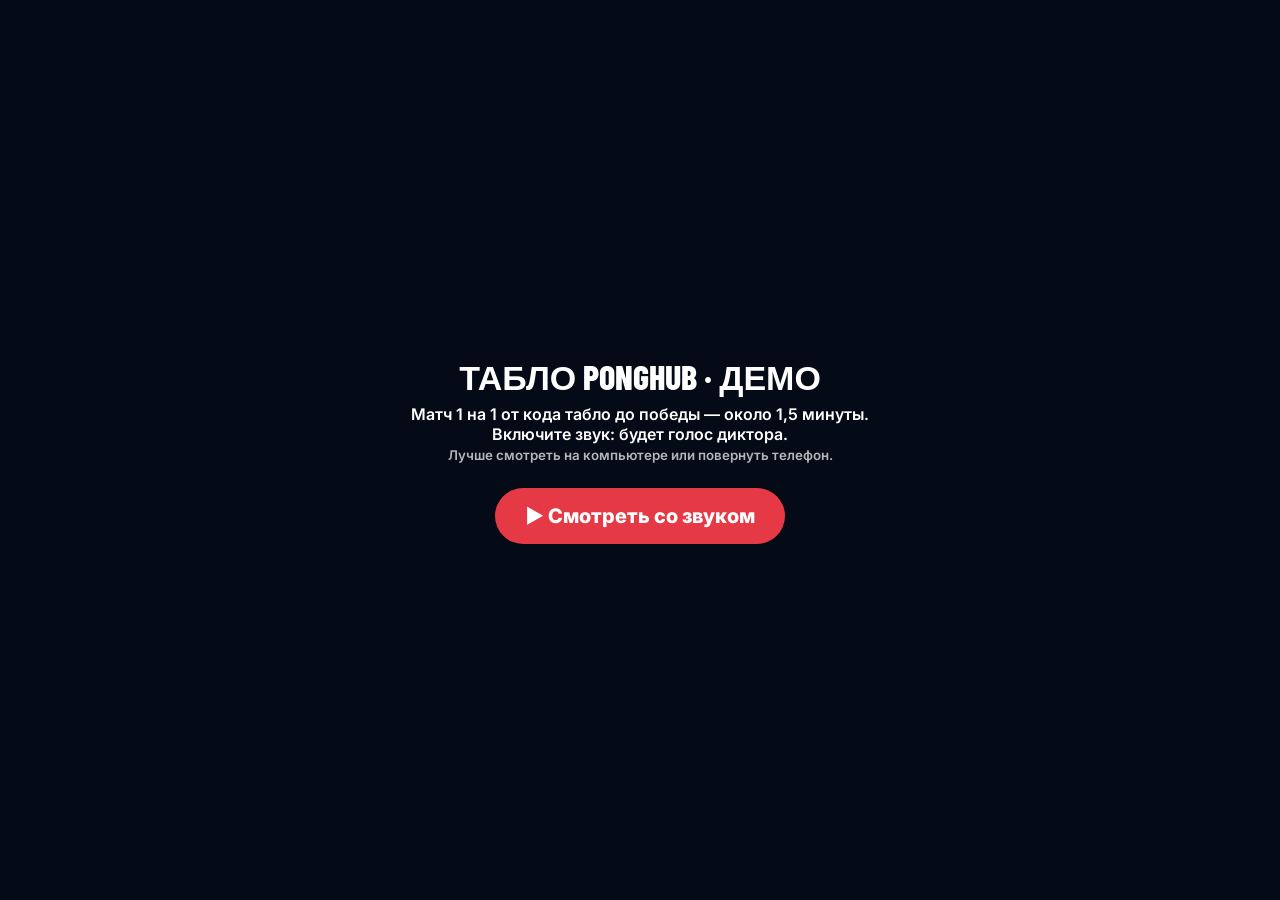
==== demo/flow.html @ a955c776 "Демо табло без входа: от кода до победы с озвучкой — /demo/flow.html Co-Authored-By: Claude Opus 5.5" ====
<!doctype html>
<html lang="ru"><head><meta charset="utf-8"><meta name="viewport" content="width=device-width, initial-scale=1, viewport-fit=cover"><meta name="robots" content="noindex">
<base href="../">
<title>Табло PongHub — от кода до победы</title>
<link rel="stylesheet" href="https://fonts.googleapis.com/css2?family=Barlow+Condensed:wght@600;700;800&family=Inter:wght@400;500;600;700&display=swap">
<link rel="stylesheet" href="css/style.css">
<style>
/* Демо табло без входа: настоящий код табло (js/tv.js) получает заранее расписанный матч вместо базы. */
body { margin: 0; background: #050b17; }
#cap { position: fixed; left: 50%; top: 12px; transform: translateX(-50%); z-index: 200; max-width: 92vw; padding: 10px 18px; border-radius: 14px; background: rgba(255,255,255,.95); color: #10203d; font: 600 15px/1.35 Inter, sans-serif; box-shadow: 0 8px 30px rgba(0,0,0,.35); text-align: center; transition: opacity .4s; }
#cap b { color: #e63946; }
#go { position: fixed; inset: 0; z-index: 300; display: grid; place-items: center; background: rgba(5,11,23,.92); color: #fff; font: 600 16px Inter, sans-serif; text-align: center; }
#go button { margin-top: 18px; padding: 16px 30px; border: 0; border-radius: 999px; background: #e63946; color: #fff; font: 800 20px Inter, sans-serif; cursor: pointer; }
</style></head>
<body><div id="app"></div><div id="cap" style="opacity:0"></div>
<div id="go"><div><div style="font:800 34px 'Barlow Condensed',sans-serif">ТАБЛО PONGHUB · ДЕМО</div><p>Матч 1 на 1 от кода табло до победы — около 1,5 минуты.<br>Включите звук: будет голос диктора.<br><small style="opacity:.7">Лучше смотреть на компьютере или повернуть телефон.</small></p><button id="start">▶ Смотреть со звуком</button></div></div>
<script type="module">
import { startTV } from './js/tv.js';
import { unlock } from './js/voice.js';

const A = 'demo-a', B = 'demo-b', t0 = () => Date.now();
const players = [
  { id: A, nickname: 'Рустам', avatar: '🔥', color: '#e63946', photo_url: null, initial_rating: 52, created_at: '2026-01-01', status: 'approved' },
  { id: B, nickname: 'Мухаммет', avatar: '⚡', color: '#2f7de1', photo_url: null, initial_rating: 47, created_at: '2026-01-01', status: 'approved' },
];
// счёт по шагам: 0 — очко Рустаму, 1 — Мухаммету
const P = (a, b) => [...Array(a).fill(0), ...Array(b).fill(1)];
const set1 = P(8, 6), steps = [
  set1, [...set1, 0], [...set1, 0, 0], [...set1, 0, 0, 1], [...set1, 0, 0, 1, 1], [...set1, 0, 0, 1, 1, 1],
  [...set1, 0, 0, 1, 1, 1, 1], [...set1, 0, 0, 1, 1, 1, 1, 0], [...set1, 0, 0, 1, 1, 1, 1, 0, 0],
];
const after1 = steps[steps.length - 1], set2 = P(9, 8);
steps.push([...after1, ...set2], [...after1, ...set2, 0], [...after1, ...set2, 0, 0]);

const CAPS = [
  [0, '1. Включили табло — оно показывает <b>код</b>. Владелец вводит его в приложении: Профиль → Управление клубом → Табло'],
  [7, '2. Табло привязано к клубу: <b>перерыв</b> — последние игры и рейтинг'],
  [13, '3. На телефоне нажали <b>«Начать матч»</b> Рустам — Мухаммет → <b>выход игроков</b>'],
  [31, '4. На телефоне считают <b>очки</b> — табло и диктор сразу подхватывают'],
  [0, ''],
];
let T = null, stage = 'pair', step = -1, stepAt = 0, endAt = 0;
const live = log => ({ id: 'demo-live', club_id: 'c', player1_id: A, player2_id: B, kind: 'singles', type: 'free', best_of: 3, points_to: 11, first_server: 0, scoring: true, log, tournament_id: null, created_at: new Date(T).toISOString(), updated_at: new Date().toISOString() });
const store = {
  async rpc(name) {
    const now = new Date().toISOString(), el = (t0() - T) / 1000;
    if (name === 'screen_start') return { token: 'demo', code: '482913' };
    if (name === 'screen_avatars') return { grip: {}, players: [{ id: A, avatar3d: 'boy', loadout: { shirt: 'wr-t7:red', shorts: 'wr-s5:red', shoes: 'wr-f5:wr', head: 'wr-h1:red', blade: 'jp-b5:FL' }, on: true }, { id: B, avatar3d: 'boy', loadout: { shirt: 'wr-t3:blue', shorts: 'wr-s2:blue', shoes: 'wr-f2:wb', socks: 'wr-k2:white', wrist: 'wr-w1:blue', blade: 'eu-b4:FL' }, on: true }] };
    if (el < 7) return { status: 'pairing', code: '482913' };
    const base = { status: 'ok', now, screen: { id: 's', name: 'Табло', theme: 'night' }, club: { id: 'c', name: 'Пинг-понг в коворкинге', code: 'PONG' }, preds: [], next: [], settings: {}, players,
      matches: [{ id: 'm0', played_at: '2026-10-18T18:00:00Z', created_at: '2026-10-18T18:00:00Z', type: 'free', kind: 'singles', player1_id: B, player2_id: A, sets: [[11, 8], [9, 11], [11, 9]], sets1: 2, sets2: 1, winner_id: B, rated: true, best_of: 3, points_to: 11, status: 'approved' }],
      tournaments: [] };
    if (el < 13) return { ...base, live: [], recent: null };
    // матч начался: сначала пустой счёт (выход), с 31-й секунды — очки каждые 3 секунды
    if (el >= 31 && step < steps.length - 1 && t0() - stepAt > 3000) { step++; stepAt = t0(); }
    if (step < steps.length - 1 || t0() - stepAt < 3000) return { ...base, live: [live(step < 0 ? [] : steps[step])], recent: null };
    if (!endAt) endAt = t0();
    const fin = { ...live(steps[steps.length - 1]), updated_at: new Date(endAt).toISOString() };
    return { ...base, live: [], recent: fin, recent_match: { id: 'm1', status: 'pending', sets: [[12, 10], [11, 8]], sets1: 2, sets2: 0 } };
  },
};
function caption() {
  const el = (t0() - T) / 1000, cap = document.getElementById('cap');
  let txt = CAPS.filter(c => c[1] && el >= c[0]).pop()?.[1] || '';
  if (endAt) txt = (t0() - endAt) / 1000 < 9 ? '5. Последнее очко → <b>жест победителя</b> и фанфары' : '6. Итоги матча. Рейтинг обновится после подтверждения. <a href="demo/flow.html" style="color:#e63946">Смотреть снова</a>';
  cap.innerHTML = txt; cap.style.opacity = txt ? 1 : 0;
}
document.getElementById('start').onclick = () => {
  unlock(); document.getElementById('go').remove(); T = t0();
  // настоящее табло на этом же устройстве не должно потерять привязку: прячем его ключ и возвращаем через 3 секунды
  const K = 'ponghub_tv_token'; let old = null; try { old = localStorage.getItem(K); localStorage.removeItem(K); } catch { /* */ }
  startTV(document.getElementById('app'), store);
  setTimeout(() => { try { old ? localStorage.setItem(K, old) : localStorage.removeItem(K); } catch { /* */ } }, 3000);
  setInterval(caption, 500);
};
</script></body></html>
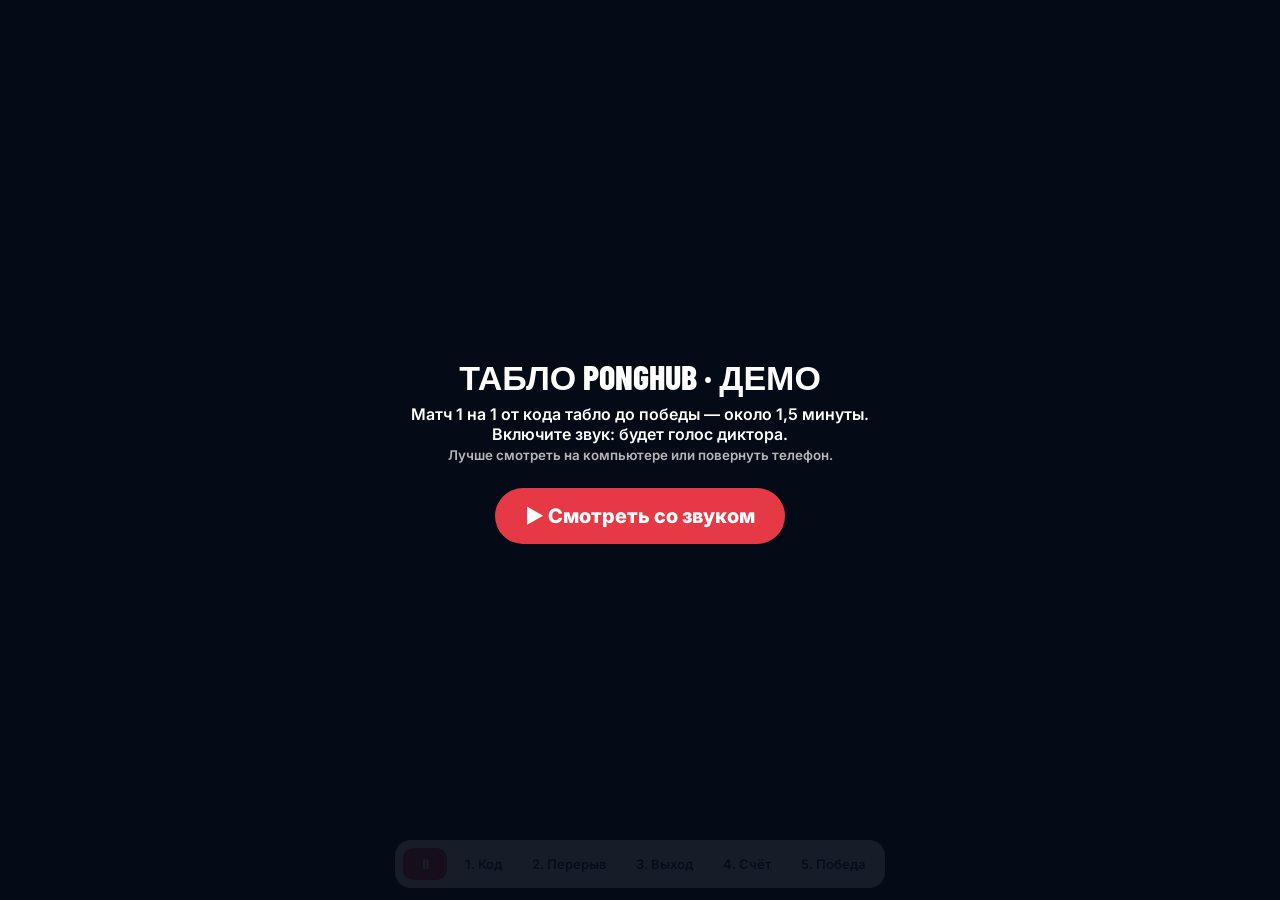
==== commit c76a5614: "Табло: вместо голоса — звуки зала (гул, аплодисменты, салют, фанфары); игроки смотрят в камеру на кр" ====
--- a/demo/flow.html
+++ b/demo/flow.html
@@ -10,15 +10,20 @@
 #cap { position: fixed; left: 50%; top: 12px; transform: translateX(-50%); z-index: 200; max-width: 92vw; padding: 10px 18px; border-radius: 14px; background: rgba(255,255,255,.95); color: #10203d; font: 600 15px/1.35 Inter, sans-serif; box-shadow: 0 8px 30px rgba(0,0,0,.35); text-align: center; transition: opacity .4s; }
 #cap b { color: #e63946; }
 #go { position: fixed; inset: 0; z-index: 300; display: grid; place-items: center; background: rgba(5,11,23,.92); color: #fff; font: 600 16px Inter, sans-serif; text-align: center; }
+#bar { position: fixed; left: 50%; bottom: 12px; transform: translateX(-50%); z-index: 250; display: flex; gap: 6px; flex-wrap: wrap; justify-content: center; padding: 8px; border-radius: 16px; background: rgba(255,255,255,.95); box-shadow: 0 8px 30px rgba(0,0,0,.35); font: 600 13px Inter, sans-serif; }
+#bar button { border: 0; border-radius: 10px; padding: 8px 12px; background: #e8edf5; color: #10203d; font: inherit; cursor: pointer; }
+#bar button.on { background: #10203d; color: #fff; } #bar #pp { background: #e63946; color: #fff; min-width: 44px; }
 #go button { margin-top: 18px; padding: 16px 30px; border: 0; border-radius: 999px; background: #e63946; color: #fff; font: 800 20px Inter, sans-serif; cursor: pointer; }
 </style></head>
-<body><div id="app"></div><div id="cap" style="opacity:0"></div>
+<body><div id="app"></div><div id="cap" style="opacity:0"></div><div id="bar" hidden></div>
 <div id="go"><div><div style="font:800 34px 'Barlow Condensed',sans-serif">ТАБЛО PONGHUB · ДЕМО</div><p>Матч 1 на 1 от кода табло до победы — около 1,5 минуты.<br>Включите звук: будет голос диктора.<br><small style="opacity:.7">Лучше смотреть на компьютере или повернуть телефон.</small></p><button id="start">▶ Смотреть со звуком</button></div></div>
 <script type="module">
 import { startTV } from './js/tv.js';
-import { unlock } from './js/voice.js';
+import { unlock } from './js/sound.js';
 
-const A = 'demo-a', B = 'demo-b', t0 = () => Date.now();
+const A = 'demo-a', B = 'demo-b';
+let vt = 0, vlast = performance.now(); window.P3_PAUSED = false;
+const t0 = () => { const now = performance.now(); if (!window.P3_PAUSED) vt += now - vlast; vlast = now; return vt; };
 const players = [
   { id: A, nickname: 'Рустам', avatar: '🔥', color: '#e63946', photo_url: null, initial_rating: 52, created_at: '2026-01-01', status: 'approved' },
   { id: B, nickname: 'Мухаммет', avatar: '⚡', color: '#2f7de1', photo_url: null, initial_rating: 47, created_at: '2026-01-01', status: 'approved' },
@@ -32,6 +37,7 @@
 const after1 = steps[steps.length - 1], set2 = P(9, 8);
 steps.push([...after1, ...set2], [...after1, ...set2, 0], [...after1, ...set2, 0, 0]);
 
+const END = 31 + steps.length * 3;
 const CAPS = [
   [0, '1. Включили табло — оно показывает <b>код</b>. Владелец вводит его в приложении: Профиль → Управление клубом → Табло'],
   [7, '2. Табло привязано к клубу: <b>перерыв</b> — последние игры и рейтинг'],
@@ -39,7 +45,8 @@
   [31, '4. На телефоне считают <b>очки</b> — табло и диктор сразу подхватывают'],
   [0, ''],
 ];
-let T = null, stage = 'pair', step = -1, stepAt = 0, endAt = 0;
+let T = 0;
+const SCORE_AT = 31, STEP = 3;
 const live = log => ({ id: 'demo-live', club_id: 'c', player1_id: A, player2_id: B, kind: 'singles', type: 'free', best_of: 3, points_to: 11, first_server: 0, scoring: true, log, tournament_id: null, created_at: new Date(T).toISOString(), updated_at: new Date().toISOString() });
 const store = {
   async rpc(name) {
@@ -52,21 +59,32 @@
       tournaments: [] };
     if (el < 13) return { ...base, live: [], recent: null };
     // матч начался: сначала пустой счёт (выход), с 31-й секунды — очки каждые 3 секунды
-    if (el >= 31 && step < steps.length - 1 && t0() - stepAt > 3000) { step++; stepAt = t0(); }
-    if (step < steps.length - 1 || t0() - stepAt < 3000) return { ...base, live: [live(step < 0 ? [] : steps[step])], recent: null };
-    if (!endAt) endAt = t0();
-    const fin = { ...live(steps[steps.length - 1]), updated_at: new Date(endAt).toISOString() };
+    const step = el < SCORE_AT ? -1 : Math.floor((el - SCORE_AT) / STEP);
+    if (step < steps.length) return { ...base, live: [live(step < 0 ? [] : steps[step])], recent: null };
+    const fin = { ...live(steps[steps.length - 1]), updated_at: new Date(Date.now() - (el - END) * 1000).toISOString() };
     return { ...base, live: [], recent: fin, recent_match: { id: 'm1', status: 'pending', sets: [[12, 10], [11, 8]], sets1: 2, sets2: 0 } };
   },
 };
 function caption() {
   const el = (t0() - T) / 1000, cap = document.getElementById('cap');
   let txt = CAPS.filter(c => c[1] && el >= c[0]).pop()?.[1] || '';
-  if (endAt) txt = (t0() - endAt) / 1000 < 9 ? '5. Последнее очко → <b>жест победителя</b> и фанфары' : '6. Итоги матча. Рейтинг обновится после подтверждения. <a href="demo/flow.html" style="color:#e63946">Смотреть снова</a>';
+  if (el >= END) txt = el - END < 9 ? '5. Последнее очко → <b>жест победителя</b>, фанфары и салют' : '6. Итоги матча. Рейтинг обновится после подтверждения';
+  const ch = CH.filter(c => el >= c[1]).length - 1; document.querySelectorAll('#bar [data-ch]').forEach((b, i) => b.classList.toggle('on', i === ch));
   cap.innerHTML = txt; cap.style.opacity = txt ? 1 : 0;
 }
+// этапы: переход перезапускает демо с нужной секунды (звук включается тем же нажатием)
+const CH = [['Код', 0], ['Перерыв', 7], ['Выход', 12], ['Счёт', 31], ['Победа', END - 7]];
+const from = +(new URLSearchParams(location.search).get('t') || 0);
+const bar = document.getElementById('bar');
+bar.innerHTML = '<button id="pp">⏸</button>' + CH.map(([n, s], i) => `<button data-ch="${s}">${i + 1}. ${n}</button>`).join('');
+bar.onclick = e => {
+  const b = e.target.closest('button'); if (!b) return;
+  if (b.id === 'pp') { window.P3_PAUSED = !window.P3_PAUSED; b.textContent = window.P3_PAUSED ? '▶' : '⏸'; return; }
+  location.href = 'demo/flow.html?t=' + b.dataset.ch + '&go=1';
+};
+if (new URLSearchParams(location.search).get('go')) document.querySelector('#go p').innerHTML = 'Браузер просит нажать ещё раз, чтобы включить звук.';
 document.getElementById('start').onclick = () => {
-  unlock(); document.getElementById('go').remove(); T = t0();
+  unlock(); document.getElementById('go').remove(); bar.hidden = false; vt = from * 1000; vlast = performance.now(); T = 0;
   // настоящее табло на этом же устройстве не должно потерять привязку: прячем его ключ и возвращаем через 3 секунды
   const K = 'ponghub_tv_token'; let old = null; try { old = localStorage.getItem(K); localStorage.removeItem(K); } catch { /* */ }
   startTV(document.getElementById('app'), store);
